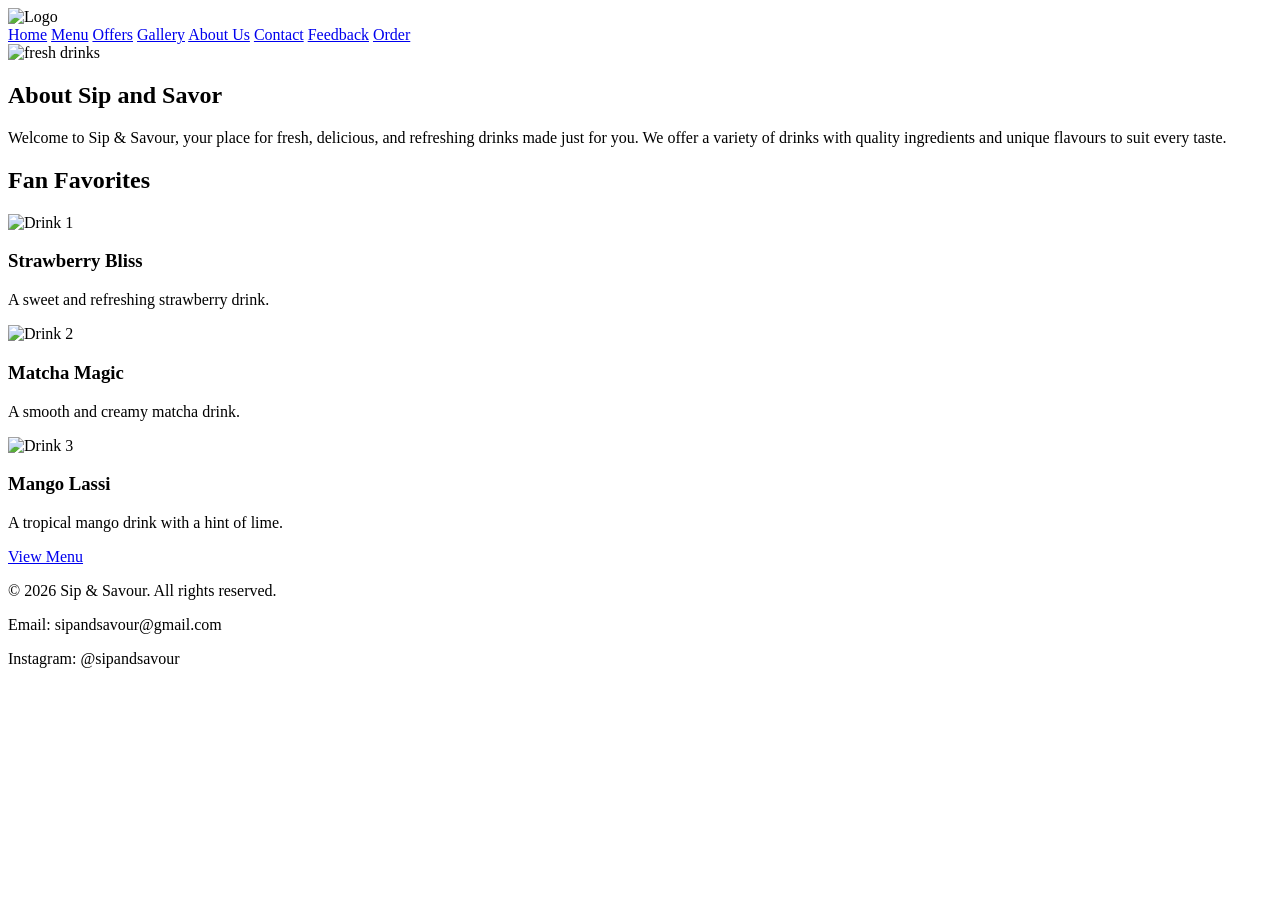
==== index.html @ 0ef75f15 "Add files via upload" ====
<!DOCTYPE html>
<html>
    <head>
        <title>SIP AND SAVOR</title>
        <link rel="stylesheet" href="../css/style.css">
    </head>
    <body>
        <header>
            <img src="../images/logo.png" alt="Logo" class="logo">
        </header>
        <nav>           
    <a href="index.html">Home</a>
    <a href="menu.html">Menu</a>
    <a href="offer.html">Offers</a>
    <a href="gallery.html">Gallery</a>
    <a href="about.html">About Us</a>
    <a href="contact.html">Contact</a>
    <a href="feedback.html">Feedback</a>
    <a href="order.html">Order</a>
        </nav>
    <div class="banner">
        <img src="../images/2.png" alt="fresh drinks">
    </div>

   <div class="about">
    <h2> 
        About Sip and Savor
    </h2>
    <p>
         Welcome to Sip & Savour, your place for fresh, delicious, and refreshing
        drinks made just for you. We offer a variety of drinks with quality
        ingredients and unique flavours to suit every taste.
    </p>
   </div>
   <div class="home-menu">

    <h2>Fan Favorites</h2>
    <div class="drink-type">

    <div class="drink">
    <img src="../images/strawberry.jpeg" alt="Drink 1">
    <h3>Strawberry Bliss</h3>
    <p>A sweet and refreshing strawberry drink.</p>
    </div>

    <div class="drink">
        <img src="../images/matcha.jpg" alt="Drink 2">
        <h3>Matcha Magic</h3>
        <p>A smooth and creamy matcha drink.</p>
    </div>

    <div class="drink">
        <img src="../images/mango.jpg" alt="Drink 3">
        <h3>Mango Lassi</h3>
        <p>A tropical mango drink with a hint of lime.</p>
    </div>

    </div>

    <a href="menu.html" class="view-menu">View Menu</a>

   </div>
<footer>
    <p>&copy; 2026 Sip & Savour. All rights reserved.</p>
    <p>Email: sipandsavour@gmail.com</p>
    <p>Instagram: @sipandsavour</p>
</footer>


    </body>
</html>
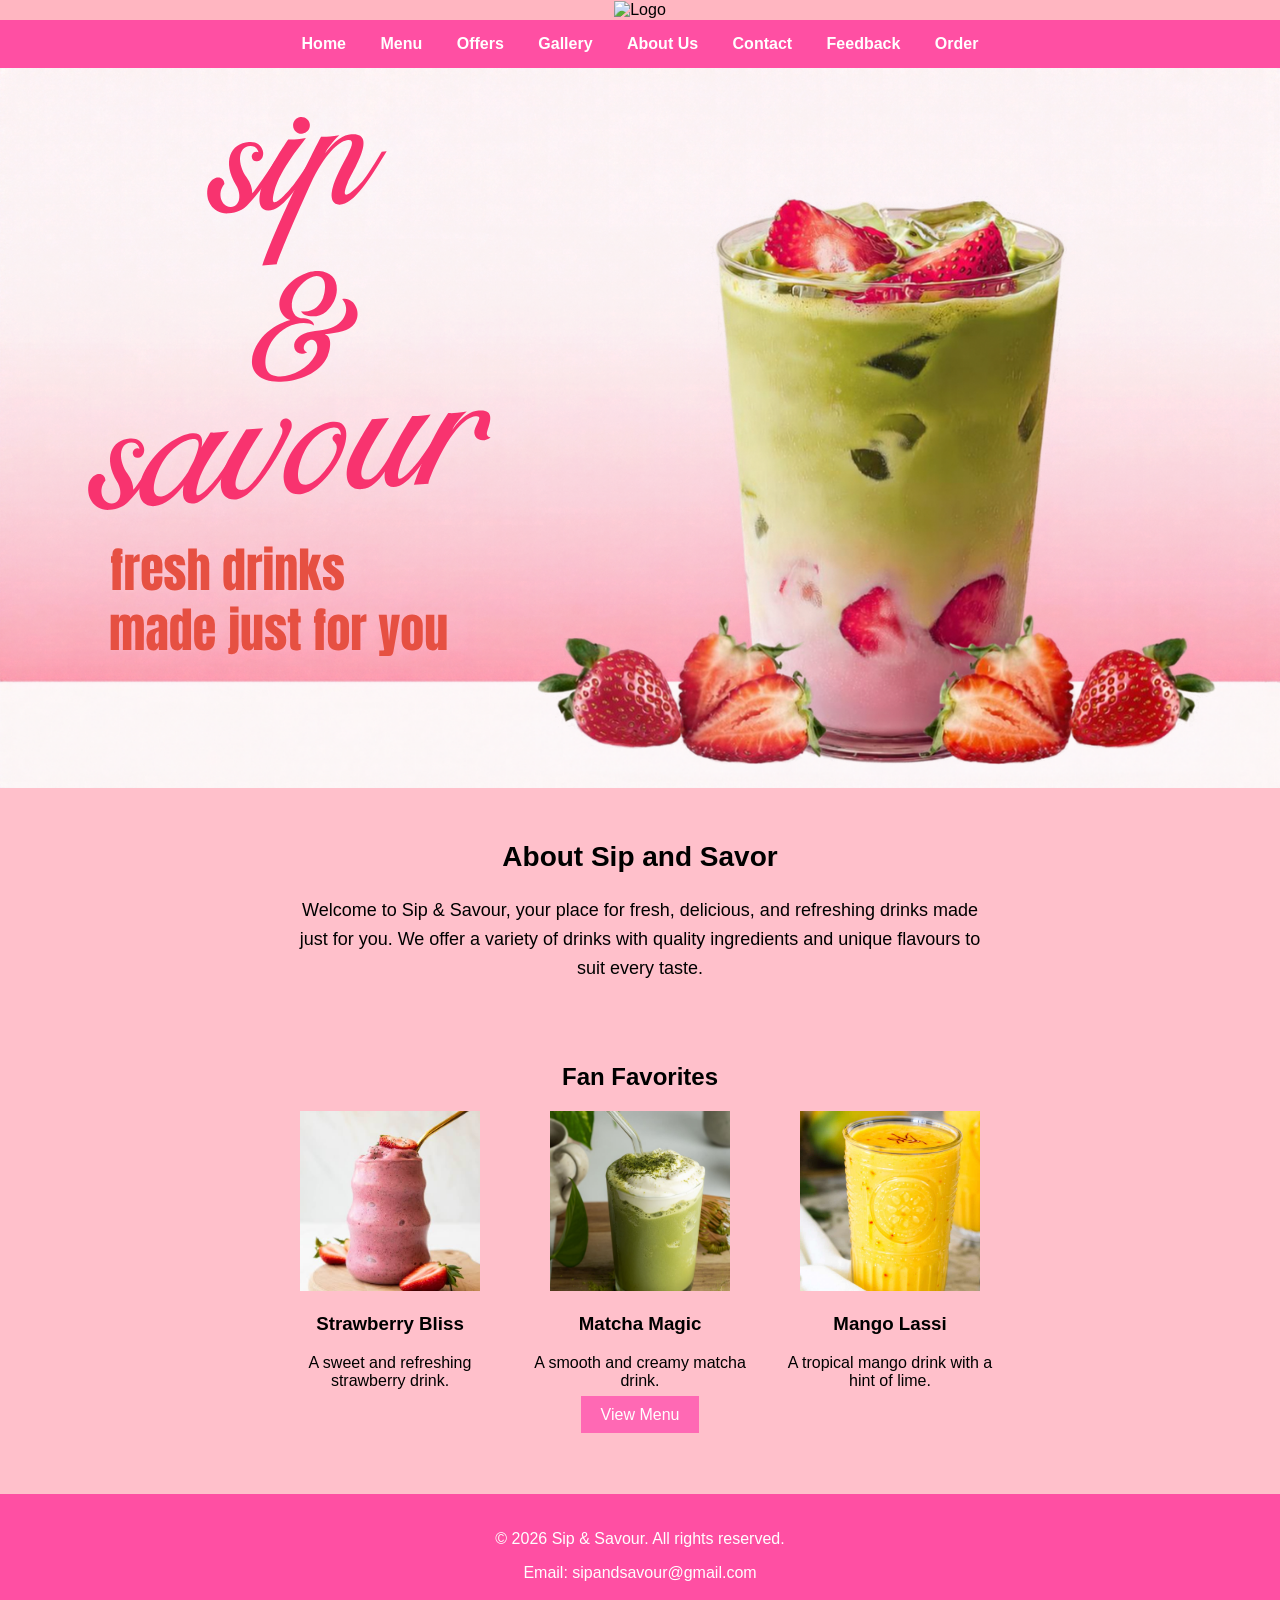
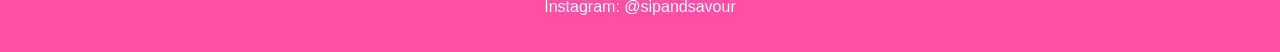
==== commit 697c9287: "index.html" ====
--- a/index.html
+++ b/index.html
@@ -2,11 +2,11 @@
 <html>
     <head>
         <title>SIP AND SAVOR</title>
-        <link rel="stylesheet" href="../css/style.css">
+        <link rel="stylesheet" href="style.css">
     </head>
     <body>
         <header>
-            <img src="../images/logo.png" alt="Logo" class="logo">
+            <img src="logo.png" alt="Logo" class="logo">
         </header>
         <nav>           
     <a href="index.html">Home</a>
@@ -19,7 +19,7 @@
     <a href="order.html">Order</a>
         </nav>
     <div class="banner">
-        <img src="../images/2.png" alt="fresh drinks">
+        <img src="2.png" alt="fresh drinks">
     </div>
 
    <div class="about">
@@ -38,19 +38,19 @@
     <div class="drink-type">
 
     <div class="drink">
-    <img src="../images/strawberry.jpeg" alt="Drink 1">
+    <img src="strawberry.jpeg" alt="Drink 1">
     <h3>Strawberry Bliss</h3>
     <p>A sweet and refreshing strawberry drink.</p>
     </div>
 
     <div class="drink">
-        <img src="../images/matcha.jpg" alt="Drink 2">
+        <img src="matcha.jpg" alt="Drink 2">
         <h3>Matcha Magic</h3>
         <p>A smooth and creamy matcha drink.</p>
     </div>
 
     <div class="drink">
-        <img src="../images/mango.jpg" alt="Drink 3">
+        <img src="mango.jpg" alt="Drink 3">
         <h3>Mango Lassi</h3>
         <p>A tropical mango drink with a hint of lime.</p>
     </div>
@@ -68,4 +68,4 @@
 
 
     </body>
-</html>+</html>
--- a/style.css
+++ b/style.css
@@ -0,0 +1,278 @@
+body {
+    margin: 0;
+    background-color: rgb(255, 192, 203);
+    font-family: Arial, sans-serif;
+}
+
+header {
+    text-align: center;
+    background-color: lightpink;
+    padding: 1px;
+}
+
+.logo {
+    width: 100px;
+    height: auto;
+}
+
+nav {
+    background-color: #ff4fa3;
+    padding: 15px 5px;
+    text-align: center;
+
+}
+
+nav a {
+    color: white;
+    text-decoration: none;
+    margin: 0 15px;
+    font-weight: bold;
+}
+
+.banner img {
+    width: 100%;
+    height: auto;
+    display: block;
+    margin: 0 auto;
+}
+
+.about {
+    text-align: center;
+    padding: 30px;
+}
+
+.about h2 {
+    font-size: 28px;
+}
+
+.about p {
+    font-size: 18px;
+    line-height: 1.6;
+    max-width: 700px;
+    margin: 0 auto;
+}
+
+.home-menu {
+    text-align: center;
+    padding: 30px;
+}
+
+.drink-type {
+    display: flex;
+    justify-content: center;
+    gap: 30px;
+}
+
+.drink {
+    width: 220px;
+    text-align: center;
+}
+
+.drink img {
+    width: 180px;
+    height: 180px;
+    object-fit: cover;
+}
+
+.view-menu {
+    padding: 10px 20px;
+    background-color: hotpink;
+    color: white;
+    text-decoration: none;
+}
+
+footer {
+    background-color: #ff4fa3;
+    color: white;
+    text-align: center;
+    padding: 20px;
+    margin-top: 40px;
+}
+
+.menu {
+    text-align: center;
+    padding: 30px;
+}
+
+.menu h1 {
+    font-size: 35px;
+}
+
+.menu-category {
+    margin-top: 40px;
+}
+
+.menu-items {
+    display: flex;
+    justify-content: center;
+    gap: 30px;
+    flex-wrap: wrap;
+}
+
+.menu-drinks {
+    width: 220px;
+    padding: 15px;
+}
+
+.menu-drinks img {
+    width: 180px;
+    height: 180px;
+    object-fit: cover;
+}
+
+.menu-drinks h3 {
+    margin-top: 10px;
+}
+
+.menu-drinks p {
+    font-size: 15px;
+}
+
+.offers {
+    text-align: center;
+    padding: 30px;
+}
+
+.offer-provided {
+    display: flex;
+    justify-content: center;
+    gap: 30px;
+    flex-wrap: wrap;
+}
+
+.offer {
+    width: 250px;
+    padding: 15px;
+}
+
+.offer img {
+    width: 220px;
+    height: 220px;
+    object-fit: cover;
+}
+
+.gallery {
+    display: flex;
+    justify-content: center;
+    gap: 20px;
+    flex-wrap: wrap;
+    padding: 30px;
+}
+
+.gallery img {
+    width: 250px;
+    height: 250px;
+    object-fit: cover;
+}
+
+.gallery-section {
+    text-align: center;
+    padding: 30px;
+}
+
+.about-page {
+    text-align: center;
+    padding: 30px;
+}
+
+.our-story {
+    margin-top: 40px;
+}
+
+.our-story img {
+    width: 500px;
+    height: 300px;
+    object-fit: cover;
+}
+
+.our-story p {
+    max-width: 700px;
+    margin: 20px auto;
+}
+
+.what-we-offer {
+    margin-top: 40px;
+}
+
+.mission {
+    margin-top: 40px;
+}
+
+.contact {
+    text-align: center;
+    padding: 30px;
+}
+
+.contact-info {
+    margin-top: 30px;
+}
+
+.contact-form {
+    margin-top: 40px;
+}
+
+.contact-form form {
+    width: 350px;
+    margin: 0 auto;
+}
+
+.contact-form label {
+    display: block;
+    text-align: left;
+    margin-top: 10px;
+}
+
+.contact-form input,
+.contact-form textarea {
+    width: 100%;
+    padding: 10px;
+    margin-top: 5px;
+}
+
+.contact-form button {
+    margin-top: 15px;
+    padding: 10px 20px;
+    background-color: hotpink;
+    color: white;
+    border: none;
+}
+
+.hours {
+    margin-top: 40px;
+}
+
+.feedback-page {
+    text-align: center;
+    padding: 30px;
+}
+
+.feedback-form {
+    margin-top: 40px;
+    margin: 30px auto;
+}
+
+.feedback-form label {
+    display: block;
+    text-align: left;
+    margin-top: 15px;
+}
+
+.feedback-form input[type="text"],
+.feedback-form input[type="email"],
+.feedback-form textarea {
+    width: 100%;
+    padding: 10px;
+    margin-top: 5px;
+}
+
+.feedback-form h3 {
+    margin-top: 25px;
+}
+
+.feedback-form button {
+    margin-top: 20px;
+    padding: 10px 20px;
+    background-color: hotpink;
+    color: white;
+    border: none;
+}
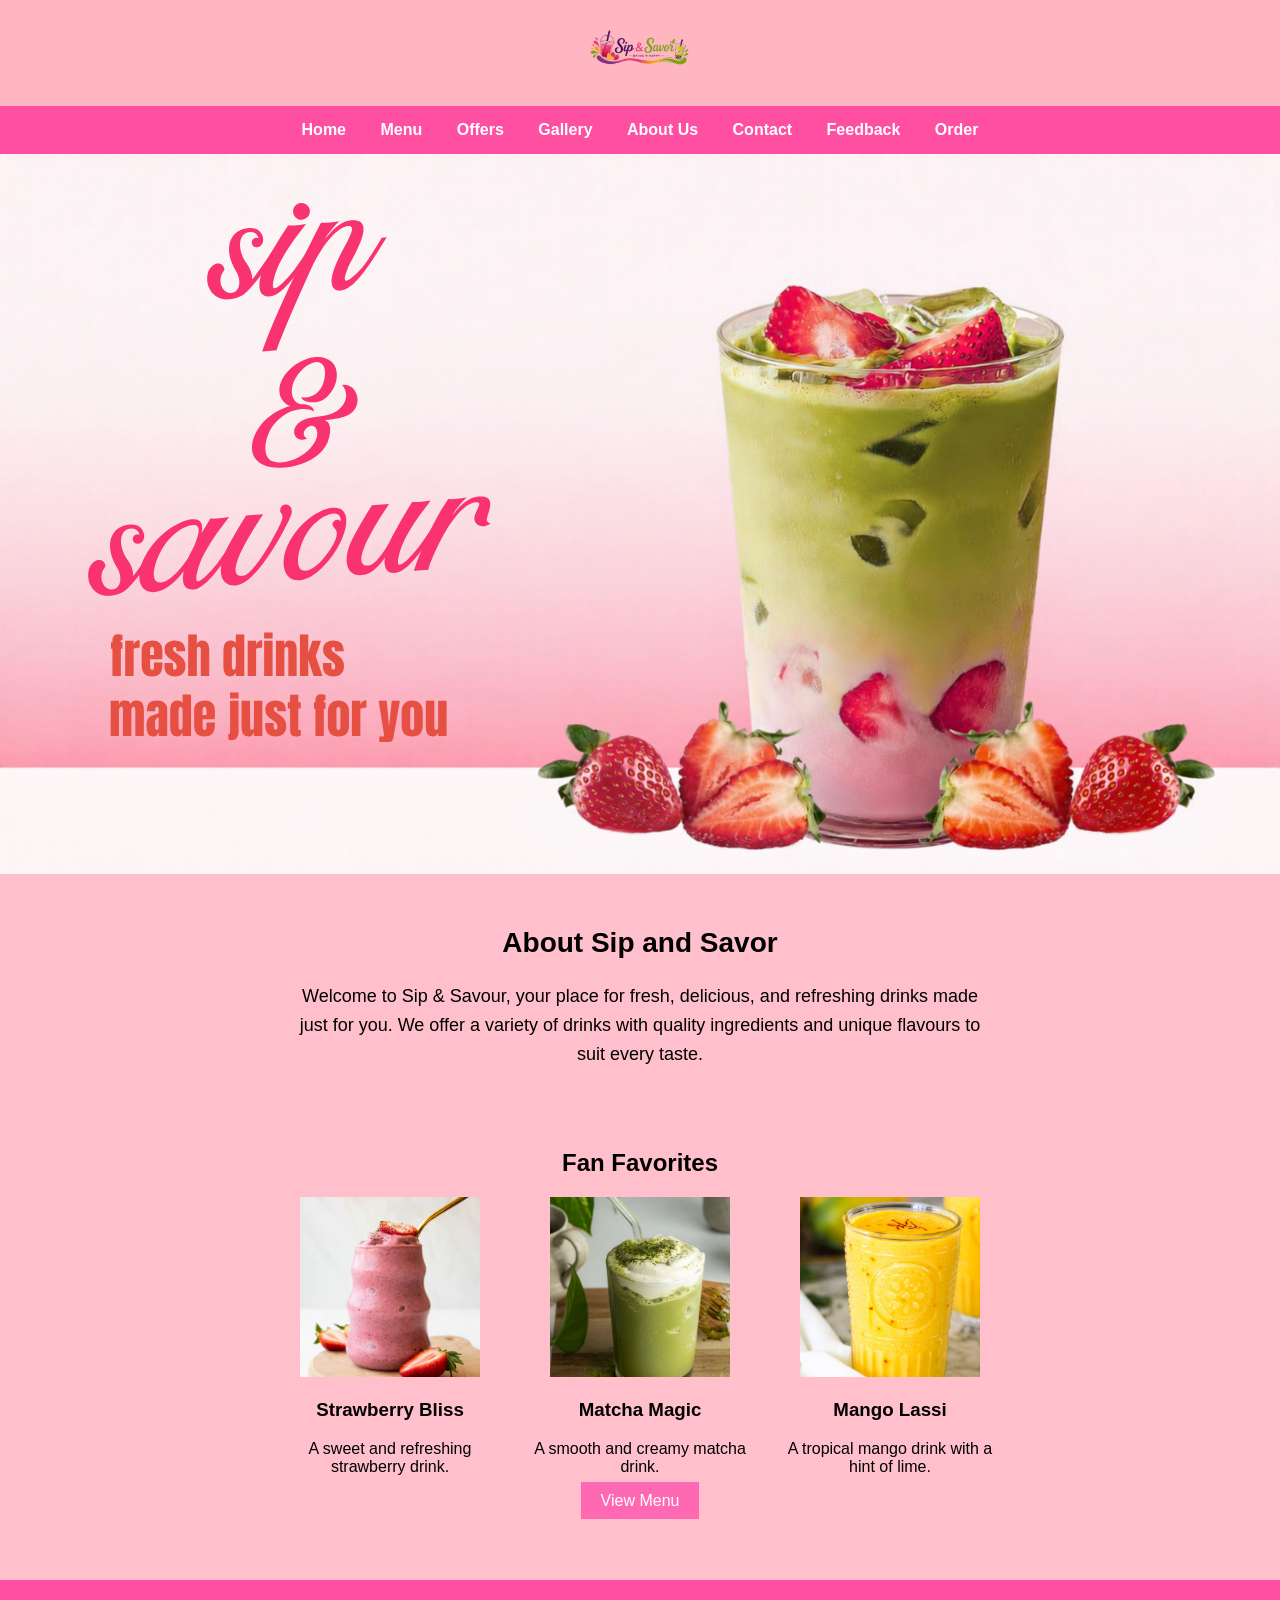
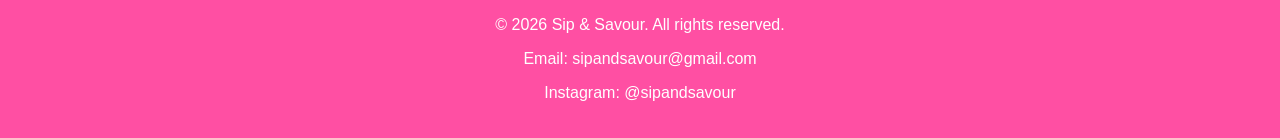
==== commit 39350fad: "index.html" ====
--- a/index.html
+++ b/index.html
@@ -6,7 +6,7 @@
     </head>
     <body>
         <header>
-            <img src="logo.png" alt="Logo" class="logo">
+            <img src="LOGO.png" alt="Logo" class="logo">
         </header>
         <nav>           
     <a href="index.html">Home</a>
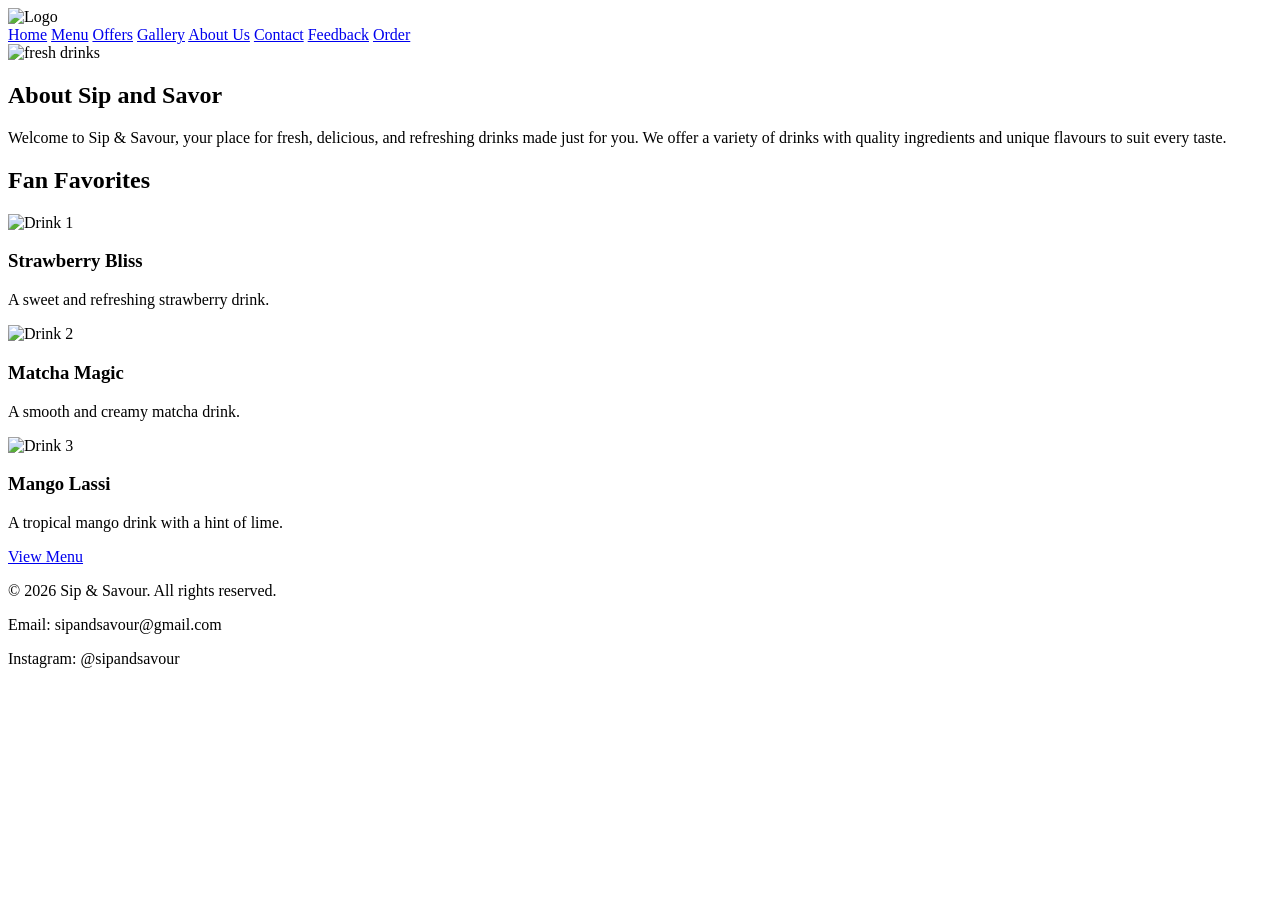
==== commit 3549fe36: "Add files via upload" ====
--- a/index.html
+++ b/index.html
@@ -2,11 +2,11 @@
 <html>
     <head>
         <title>SIP AND SAVOR</title>
-        <link rel="stylesheet" href="style.css">
+        <link rel="stylesheet" href="../css/style.css">
     </head>
     <body>
         <header>
-            <img src="LOGO.png" alt="Logo" class="logo">
+            <img src="../images/logo.png" alt="Logo" class="logo">
         </header>
         <nav>           
     <a href="index.html">Home</a>
@@ -19,7 +19,7 @@
     <a href="order.html">Order</a>
         </nav>
     <div class="banner">
-        <img src="2.png" alt="fresh drinks">
+        <img src="../images/2.png" alt="fresh drinks" class="banner-image" id="bannerImage">
     </div>
 
    <div class="about">
@@ -38,19 +38,19 @@
     <div class="drink-type">
 
     <div class="drink">
-    <img src="strawberry.jpeg" alt="Drink 1">
+    <img src="../images/strawberry.jpeg" alt="Drink 1">
     <h3>Strawberry Bliss</h3>
     <p>A sweet and refreshing strawberry drink.</p>
     </div>
 
     <div class="drink">
-        <img src="matcha.jpg" alt="Drink 2">
+        <img src="../images/matcha.jpg" alt="Drink 2">
         <h3>Matcha Magic</h3>
         <p>A smooth and creamy matcha drink.</p>
     </div>
 
     <div class="drink">
-        <img src="mango.jpg" alt="Drink 3">
+        <img src="../images/mango.jpg" alt="Drink 3">
         <h3>Mango Lassi</h3>
         <p>A tropical mango drink with a hint of lime.</p>
     </div>
@@ -66,6 +66,6 @@
     <p>Instagram: @sipandsavour</p>
 </footer>
 
-
+<script src="../javascript/script.js"></script>
     </body>
-</html>
+</html>
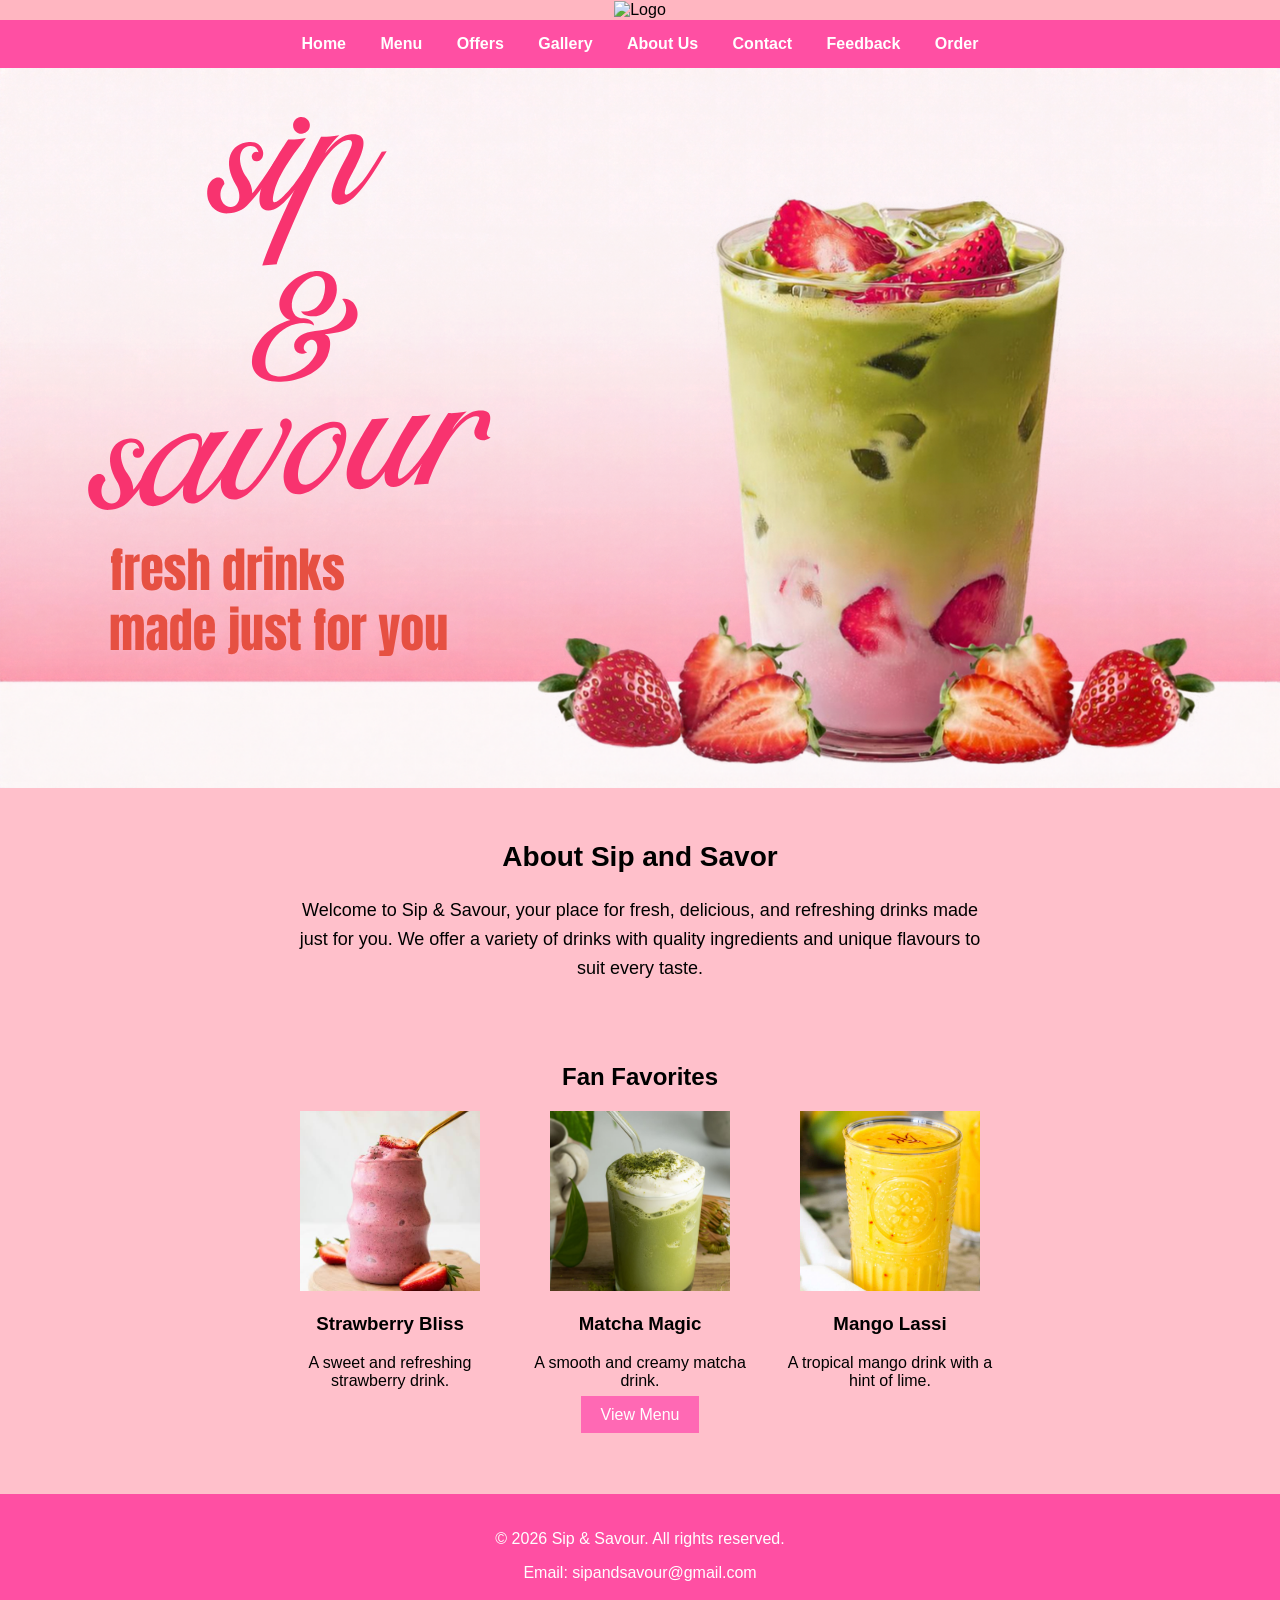
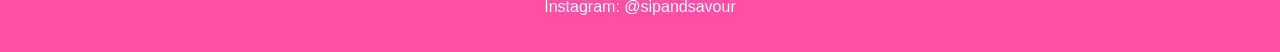
==== commit febc0da5: "Update index.html" ====
--- a/index.html
+++ b/index.html
@@ -2,11 +2,11 @@
 <html>
     <head>
         <title>SIP AND SAVOR</title>
-        <link rel="stylesheet" href="../css/style.css">
+        <link rel="stylesheet" href="style.css">
     </head>
     <body>
         <header>
-            <img src="../images/logo.png" alt="Logo" class="logo">
+            <img src="logo.png" alt="Logo" class="logo">
         </header>
         <nav>           
     <a href="index.html">Home</a>
@@ -19,7 +19,7 @@
     <a href="order.html">Order</a>
         </nav>
     <div class="banner">
-        <img src="../images/2.png" alt="fresh drinks" class="banner-image" id="bannerImage">
+        <img src="2.png" alt="fresh drinks" class="banner-image" id="bannerImage">
     </div>
 
    <div class="about">
@@ -38,19 +38,19 @@
     <div class="drink-type">
 
     <div class="drink">
-    <img src="../images/strawberry.jpeg" alt="Drink 1">
+    <img src="strawberry.jpeg" alt="Drink 1">
     <h3>Strawberry Bliss</h3>
     <p>A sweet and refreshing strawberry drink.</p>
     </div>
 
     <div class="drink">
-        <img src="../images/matcha.jpg" alt="Drink 2">
+        <img src="matcha.jpg" alt="Drink 2">
         <h3>Matcha Magic</h3>
         <p>A smooth and creamy matcha drink.</p>
     </div>
 
     <div class="drink">
-        <img src="../images/mango.jpg" alt="Drink 3">
+        <img src="mango.jpg" alt="Drink 3">
         <h3>Mango Lassi</h3>
         <p>A tropical mango drink with a hint of lime.</p>
     </div>
@@ -66,6 +66,6 @@
     <p>Instagram: @sipandsavour</p>
 </footer>
 
-<script src="../javascript/script.js"></script>
+<script src="script.js"></script>
     </body>
-</html>+</html>
--- a/style.css
+++ b/style.css
@@ -0,0 +1,333 @@
+body {
+    margin: 0;
+    background-color: rgb(255, 192, 203);
+    font-family: Arial, sans-serif;
+}
+
+header {
+    text-align: center;
+    background-color: lightpink;
+    padding: 1px;
+}
+
+.logo {
+    width: 100px;
+    height: auto;
+}
+
+nav {
+    background-color: #ff4fa3;
+    padding: 15px 5px;
+    text-align: center;
+
+}
+
+nav a {
+    color: white;
+    text-decoration: none;
+    margin: 0 15px;
+    font-weight: bold;
+}
+
+
+.banner {
+    width: 100%;
+    overflow: hidden;
+    
+}
+
+.banner-image {
+    width: 100%;
+    height: auto;
+    object-fit: contain;
+    display: block;
+}
+
+
+.about {
+    text-align: center;
+    padding: 30px;
+}
+
+.about h2 {
+    font-size: 28px;
+}
+
+.about p {
+    font-size: 18px;
+    line-height: 1.6;
+    max-width: 700px;
+    margin: 0 auto;
+}
+
+.home-menu {
+    text-align: center;
+    padding: 30px;
+}
+
+.drink-type {
+    display: flex;
+    justify-content: center;
+    gap: 30px;
+}
+
+.drink {
+    width: 220px;
+    text-align: center;
+}
+
+.drink img {
+    width: 180px;
+    height: 180px;
+    object-fit: cover;
+}
+
+.view-menu {
+    padding: 10px 20px;
+    background-color: hotpink;
+    color: white;
+    text-decoration: none;
+}
+
+footer {
+    background-color: #ff4fa3;
+    color: white;
+    text-align: center;
+    padding: 20px;
+    margin-top: 40px;
+}
+
+.menu {
+    text-align: center;
+    padding: 30px;
+}
+
+.menu h1 {
+    font-size: 35px;
+}
+
+.menu-category {
+    margin-top: 40px;
+}
+
+.menu-items {
+    display: flex;
+    justify-content: center;
+    gap: 30px;
+    flex-wrap: wrap;
+}
+
+.menu-drinks {
+    width: 220px;
+    padding: 15px;
+}
+
+.menu-drinks img {
+    width: 180px;
+    height: 180px;
+    object-fit: cover;
+}
+
+.menu-drinks h3 {
+    margin-top: 10px;
+}
+
+.menu-drinks p {
+    font-size: 15px;
+}
+
+.offers {
+    text-align: center;
+    padding: 30px;
+}
+
+.offer-provided {
+    display: flex;
+    justify-content: center;
+    gap: 30px;
+    flex-wrap: wrap;
+}
+
+.offer {
+    width: 250px;
+    padding: 15px;
+}
+
+.offer img {
+    width: 220px;
+    height: 220px;
+    object-fit: cover;
+}
+
+.gallery {
+    display: flex;
+    justify-content: center;
+    gap: 20px;
+    flex-wrap: wrap;
+    padding: 30px;
+}
+
+.gallery img {
+    width: 250px;
+    height: 250px;
+    object-fit: cover;
+}
+
+.gallery-section {
+    text-align: center;
+    padding: 30px;
+}
+
+.about-page {
+    text-align: center;
+    padding: 30px;
+}
+
+.our-story {
+    margin-top: 40px;
+}
+
+.our-story img {
+    width: 500px;
+    height: 300px;
+    object-fit: cover;
+}
+
+.our-story p {
+    max-width: 700px;
+    margin: 20px auto;
+}
+
+.what-we-offer {
+    margin-top: 40px;
+}
+
+.mission {
+    margin-top: 40px;
+}
+
+.contact {
+    text-align: center;
+    padding: 30px;
+}
+
+.contact-info {
+    margin-top: 30px;
+}
+
+.contact-form {
+    margin-top: 40px;
+}
+
+.contact-form form {
+    width: 350px;
+    margin: 0 auto;
+}
+
+.contact-form label {
+    display: block;
+    text-align: left;
+    margin-top: 10px;
+}
+
+.contact-form input,
+.contact-form textarea {
+    width: 100%;
+    padding: 10px;
+    margin-top: 5px;
+}
+
+.contact-form button {
+    margin-top: 15px;
+    padding: 10px 20px;
+    background-color: hotpink;
+    color: white;
+    border: none;
+}
+
+.hours {
+    margin-top: 40px;
+}
+
+.feedback-page {
+    text-align: center;
+    padding: 30px;
+}
+
+.feedback-form {
+    margin-top: 40px;
+    margin: 30px auto;
+}
+
+.feedback-form label {
+    display: block;
+    text-align: left;
+    margin-top: 15px;
+}
+
+.feedback-form input[type="text"],
+.feedback-form input[type="email"],
+.feedback-form textarea {
+    width: 100%;
+    padding: 10px;
+    margin-top: 5px;
+}
+
+.feedback-form h3 {
+    margin-top: 25px;
+}
+
+.feedback-form button {
+    margin-top: 20px;
+    padding: 10px 20px;
+    background-color: hotpink;
+    color: white;
+    border: none;
+}
+
+.order-page {
+    text-align: center;
+    padding: 30px;
+}
+
+.order-form {
+    width: 400px;
+    margin: 30px auto;
+}
+
+.order-form label {
+    display: block;
+    text-align: left;
+    margin-top: 15px;
+}
+
+.order-form input[type="text"],
+.order-form input[type="tel"],
+.order-form input[type="email"],
+.order-form input[type="number"],
+.order-form select,
+.order-form textarea {
+    width: 100%;
+    padding: 10px;
+    margin-top: 5px;
+}
+
+.order-form h2 {
+    margin-top: 30px;
+}
+
+.order-form h3 {
+    margin-top: 20px;
+}
+
+.order-form input[type="radio"] {
+    margin-left: 10px;
+}
+
+.order-form button {
+    margin-top: 20px;
+    padding: 10px 20px;
+    background-color: hotpink;
+    color: white;
+    border: none;
+}
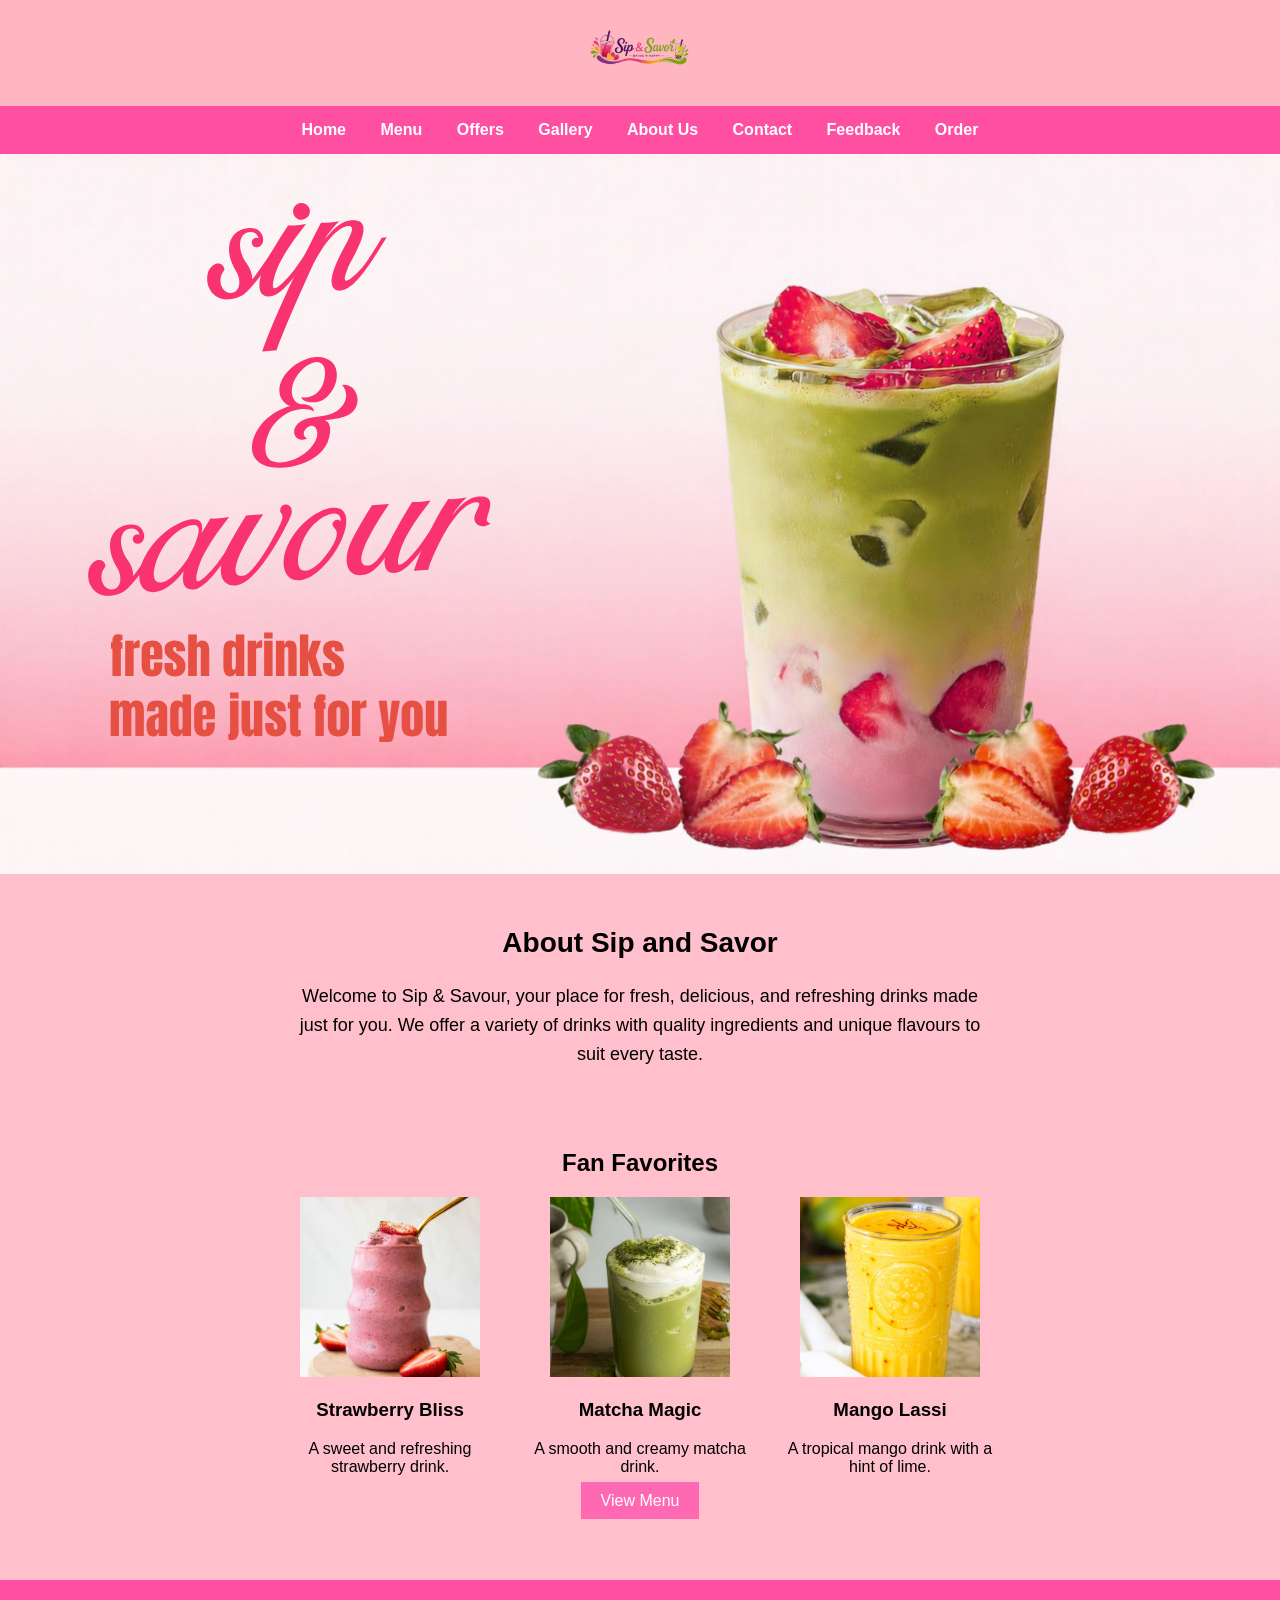
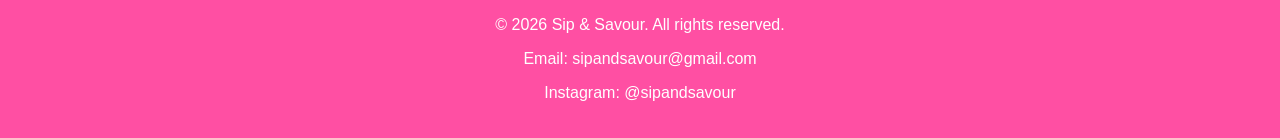
==== commit 3e386ff6: "Update index.html" ====
--- a/index.html
+++ b/index.html
@@ -6,7 +6,7 @@
     </head>
     <body>
         <header>
-            <img src="logo.png" alt="Logo" class="logo">
+            <img src="LOGO.png" alt="Logo" class="logo">
         </header>
         <nav>           
     <a href="index.html">Home</a>
